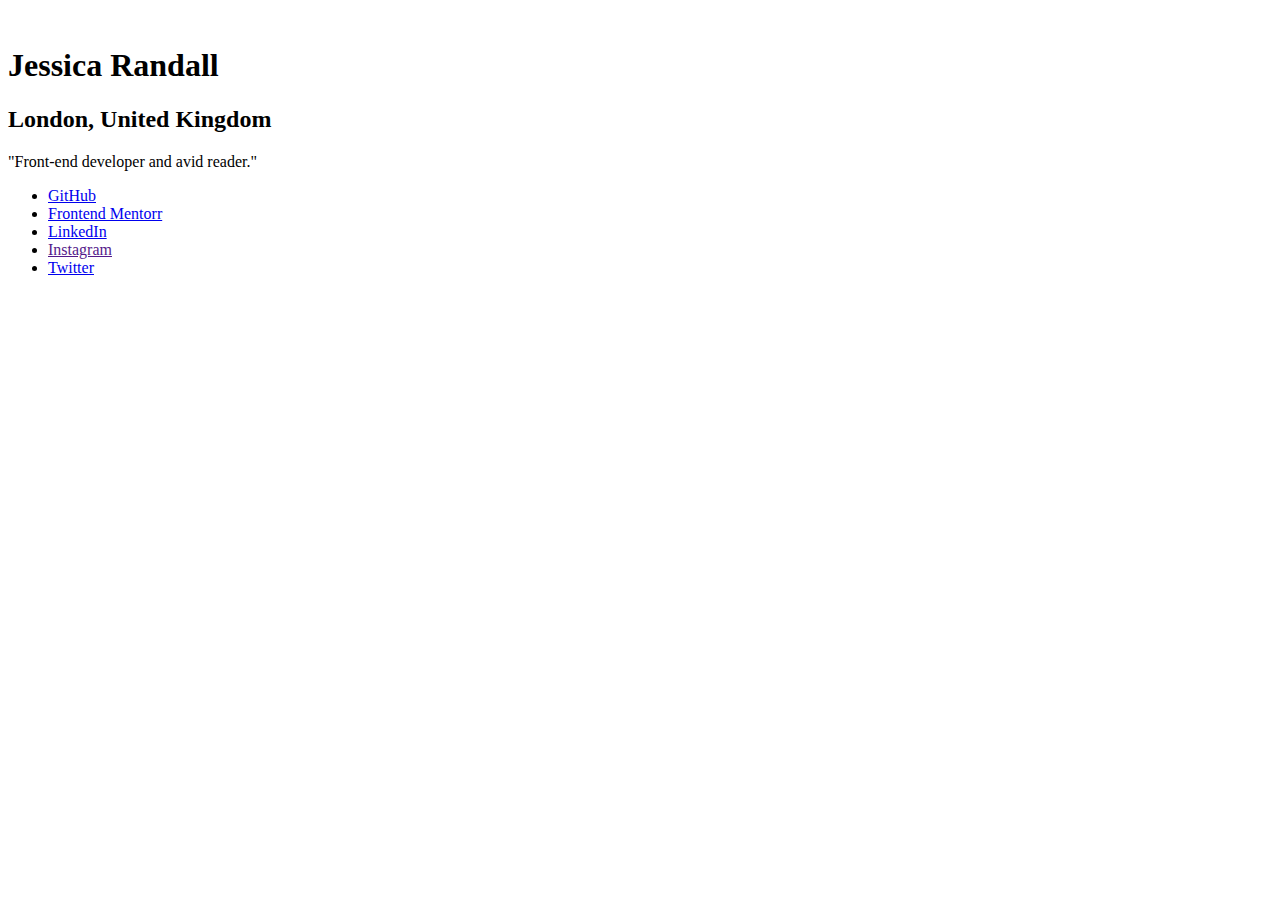
==== profile-w-social-links/index.html @ 8bc0b74c "Add profile-w-social-links project" ====
<!DOCTYPE html>
<html lang="en">
<head>
  <meta charset="UTF-8">
  <meta name="viewport" content="width=device-width, initial-scale=1.0"> <!-- displays site properly based on user's device -->
  <link rel="preconnect" href="https://fonts.googleapis.com">
  <link rel="preconnect" href="https://fonts.gstatic.com" crossorigin>
  <link href="https://fonts.googleapis.com/css2?family=Inter:wght@100..900&display=swap" rel="stylesheet">
  <link rel="stylesheet" href="/styles.css">
  <link rel="icon" type="image/png" sizes="32x32" href="./assets/images/favicon-32x32.png">

  <title>Frontend Mentor | Social links profile</title>
</head>

<body>

    <div class="profile">
        <img src="/assets/images/avatar-jessica.jpeg" alt="">

        <div class="profile-info">
           <h1>Jessica Randall</h1>
           <h2>London, United Kingdom</h2>
       </div>

       <p>"Front-end developer and avid reader."</p>

       <ul class="social-media">
         <li><a href="#">GitHub</a></li>
         <li><a href="#">Frontend Mentorr</a></li>
         <li><a href="#">LinkedIn</a></li>
         <li><a href="">Instagram</a></li>
         <li><a href="#">Twitter</a></li>
       </ul>
       
    </div>
    
</body> 
</html>
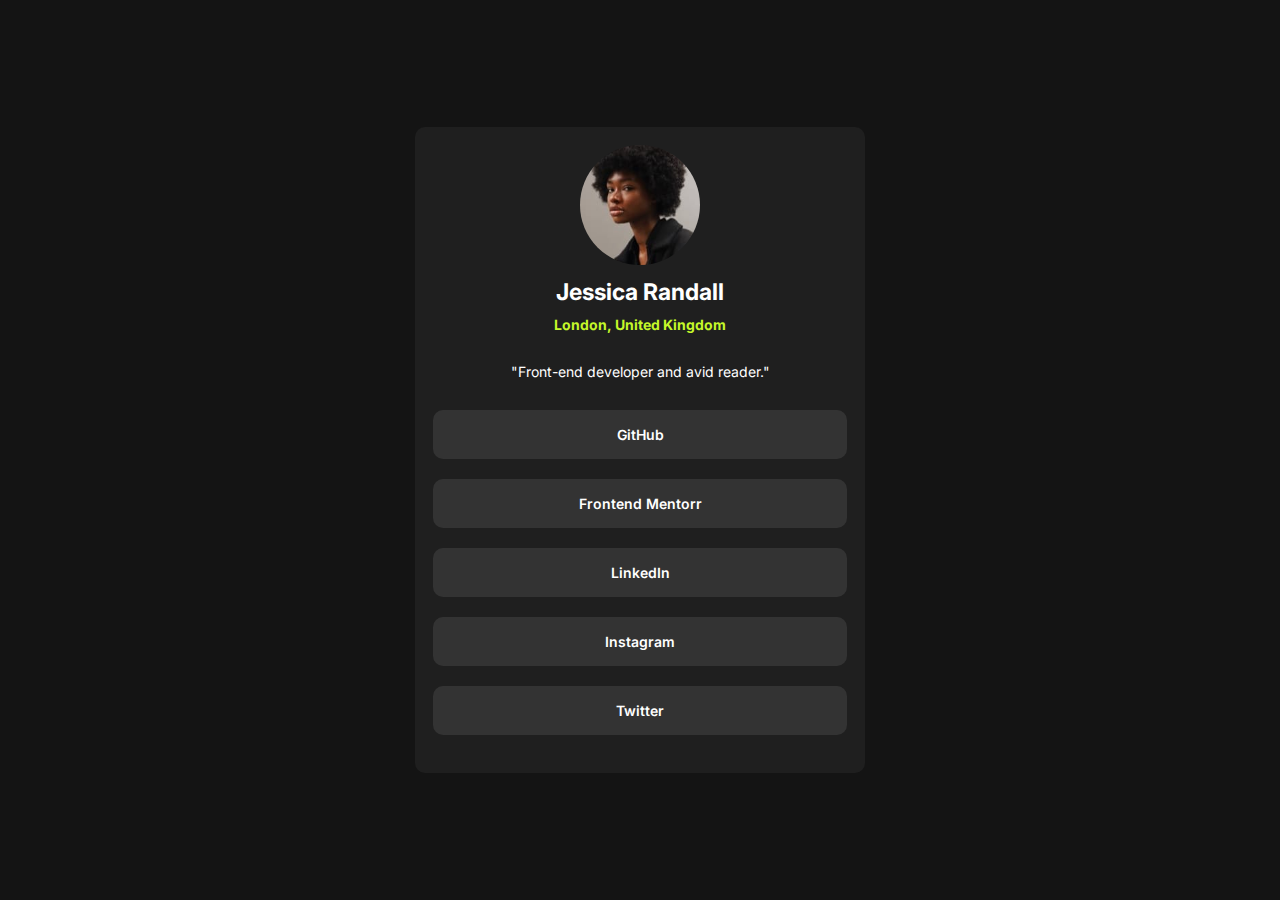
==== commit 7221872d: "Path update for github" ====
--- a/profile-w-social-links/index.html
+++ b/profile-w-social-links/index.html
@@ -6,7 +6,7 @@
   <link rel="preconnect" href="https://fonts.googleapis.com">
   <link rel="preconnect" href="https://fonts.gstatic.com" crossorigin>
   <link href="https://fonts.googleapis.com/css2?family=Inter:wght@100..900&display=swap" rel="stylesheet">
-  <link rel="stylesheet" href="/styles.css">
+  <link rel="stylesheet" href="./styles.css">
   <link rel="icon" type="image/png" sizes="32x32" href="./assets/images/favicon-32x32.png">
 
   <title>Frontend Mentor | Social links profile</title>
@@ -15,7 +15,7 @@
 <body>
 
     <div class="profile">
-        <img src="/assets/images/avatar-jessica.jpeg" alt="">
+        <img src="./assets/images/avatar-jessica.jpeg" alt="">
 
         <div class="profile-info">
            <h1>Jessica Randall</h1>
--- a/profile-w-social-links/styles.css
+++ b/profile-w-social-links/styles.css
@@ -0,0 +1,134 @@
+:root {
+    --clr-accent: hsl(75, 94%, 57%);
+
+    --clr-neutral-100: hsl(0, 0%, 100%);
+    --clr-neutral-400: hsl(0, 0%, 20%);
+    --clr-neutral-500: hsl(0, 0%, 12%);
+    --clr-neutral-600: hsl(0, 0%, 8%);
+ 
+    --fs-100: 0.875rem;
+
+    --fw-400: 400;
+    --fw-600: 600;
+    --fw-700: 700;
+
+    --ff-inter: 'Inter',sans-serif;
+
+}
+
+
+*,
+*::before,
+*::after {
+    margin: 0;
+    padding: 0;
+    box-sizing: border-box;
+}
+
+
+html {
+    font-size: 62.5%;
+}
+
+body {
+    font-family: var(--ff-inter);
+    font-size: 1.4em;
+    font-weight: var(--fw-400);
+    background-color: var(--clr-neutral-600);
+    min-height: 100vh;
+    display: grid;
+    place-content: center;
+}
+
+
+ul {
+    list-style: none;
+}
+
+a {
+    display: inline-block;
+    text-decoration: none;
+}
+
+
+
+.profile {
+    background-color: var(--clr-neutral-500);
+    min-width: 30rem;
+    padding: 1.8rem;
+    border-radius: 1rem;
+    text-align: center;
+}
+
+
+.profile img {
+    width: 12rem;
+    aspect-ratio: 1;
+    margin: 0 auto 1rem;
+    border-radius: 50%;
+}
+
+.profile .profile-info h1 {
+    color: var(--clr-neutral-100);
+    font-size: 2.3rem;
+    font-weight: var(--fw-700);
+}
+
+
+.profile .profile-info h2 {
+    color: var(--clr-accent);
+    font-size: 1.4rem;
+    margin-top: 1rem;
+    margin-bottom: 3rem;
+}
+
+
+.profile  p {
+    color: var(--clr-neutral-100);
+}
+
+
+.profile .social-media {
+    /* display: flex;
+    flex-direction: column;
+    align-items: center; */
+    margin-top: 3rem;
+}
+
+
+
+.profile .social-media li a {
+    background-color: var(--clr-neutral-400);
+    color: var(--clr-neutral-100);
+    padding: 1.6rem 0;
+    border-radius: 1rem;
+    margin-bottom: 2rem;
+    font-weight: var(--fw-600);
+    width: 100%;
+}
+
+.profile .social-media li:hover a {
+    background-color: var(--clr-accent);
+    color: var(--clr-neutral-600);
+}
+
+
+
+@media(min-width: 405px) {
+   
+    .profile {
+        min-width: 40rem;
+    }
+
+}
+
+
+@media(min-width: 1200px) {
+   
+    .profile {
+        min-width: 45rem;
+    }
+
+}
+
+
